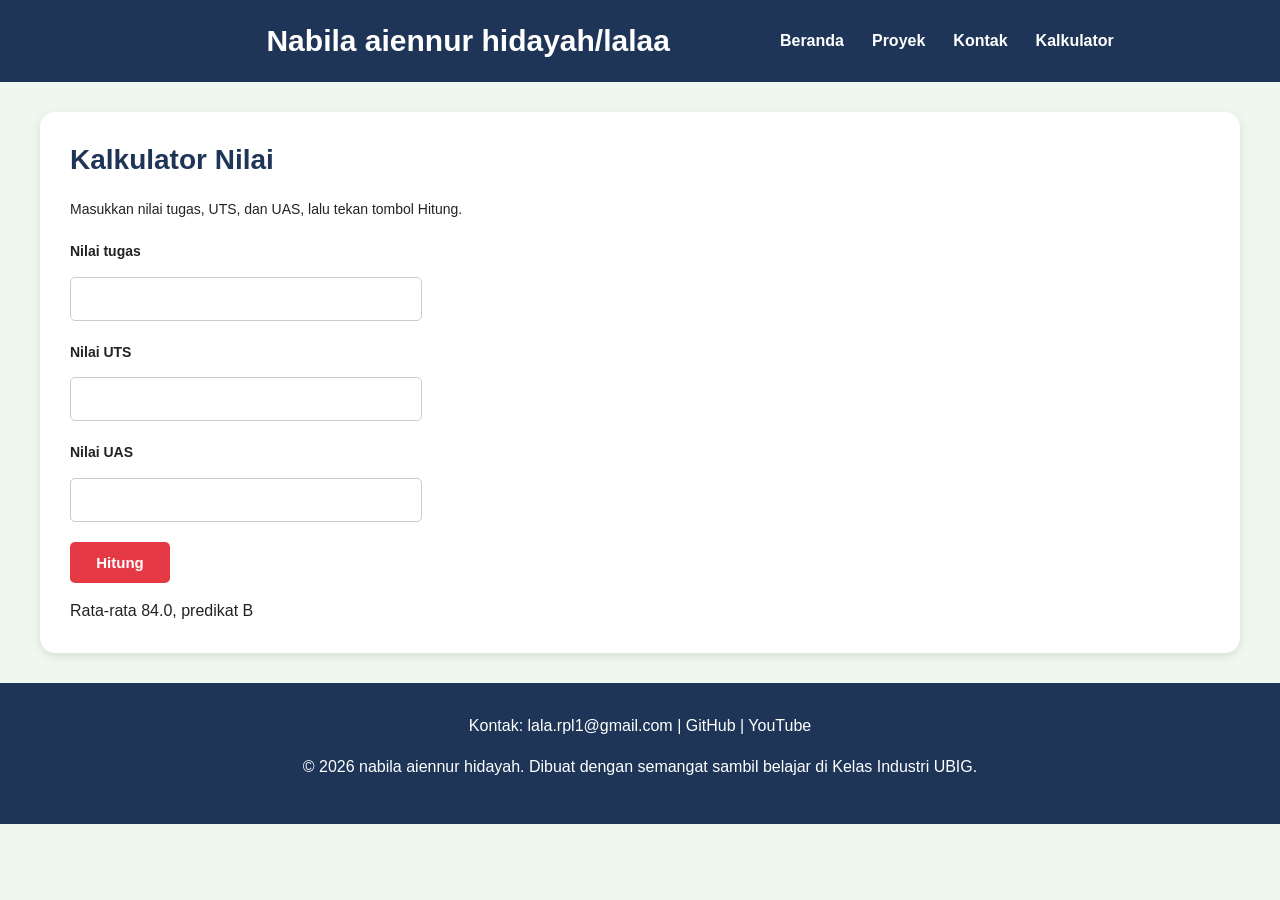
==== kalkulator.html @ 1052ee77 "feat: tambah latihan javascript dasar" ====
<!DOCTYPE html>
<html lang="id">

<head>
    <meta charset="UTF-8">
    <meta name="viewport" content="width=device-width, initial-scale=1.0">
    <title>Kalkulator Nilai</title>
    <link rel="stylesheet" href="css/style.css">
</head>

<body>

    <div class="browser">

        <div class="browser-header">
            <div class="dots">
                <span class="red"></span>
                <span class="yellow"></span>
                <span class="green"></span>
            </div>

        </div>

        <header>
            <h3>nabila aiennur hidayah</h3>

            <div class="container navbar">
                <h1>Nabila aiennur hidayah/lalaa</h1>
                <nav class="menu-laptop">
                    <ul>
                        <li><a href="index.html">Beranda</a></li>
                        <li><a href="proyek.html">Proyek</a></li>
                        <li><a href="kontak.html">Kontak</a></li>
                        <li><a href="kalkulator.html">Kalkulator</a></li>
                    </ul>
                </nav>
            </div>
        </header>

        <main>
            <div class="card">

                <h2>Kalkulator Nilai</h2>

                <p>
                    Masukkan nilai tugas, UTS, dan UAS, lalu tekan tombol Hitung.
                </p>

                <form id="formNilai">

                    <label for="tugas">Nilai tugas</label>
                    <input type="number" id="tugas" required>

                    <label for="uts">Nilai UTS</label>
                    <input type="number" id="uts" required>

                    <label for="uas">Nilai UAS</label>
                    <input type="number" id="uas" required>

                    <button type="submit">Hitung</button>

                </form>

                <div id="hasil">
                    Rata-rata 84.0, predikat B
                </div>

            </div>
        </main>

        <footer>
            <p>
                Kontak: lala.rpl1@gmail.com |
                GitHub | YouTube
            </p>

            <p>
                © 2026 nabila aiennur hidayah. Dibuat dengan semangat sambil belajar di Kelas Industri UBIG.
            </p>
        </footer>

    </div>

    <script src="js/kalkulator.js"></script>

</body>

</html>
---- css/style.css ----
/* Gaya portofolio Nabila aiennur hidayah/lalaa
   Palet: #1D3557 (utama), #E63946 (aksen), #F1FAEE (latar)
   Huruf: Poppins (judul), Inter (isi)
   Tata letak: mobile first, titik ubah 768px (tablet) dan 1024px (laptop) */

/* 1. Reset */
* {
  box-sizing: border-box;
  margin: 0;
}

img {
  max-width: 100%;
  height: auto;
}

/* 2. Dasar halaman: warna dan huruf */
body {
  font-family: "Inter", Arial, sans-serif;
  font-size: 1rem;
  line-height: 1.6;
  color: #333333;
  background-color: #F1FAEE;
}

h1, h2, h3 {
  font-family: "Poppins", Arial, sans-serif;
  color: #1D3557;
  line-height: 1.3;
}

h2 {
  margin-bottom: 0.75rem;
}

p, ul, ol {
  margin-bottom: 1rem;
}

a {
  color: #E63946;
}

/* 3. Wadah, header, dan menu */
.container {
  max-width: 1100px;
  margin: 0 auto;
  padding: 0 1rem;
}

header {
  background-color: #1D3557;
  color: #FFFFFF;
  padding: 1rem 0;
}

header h1 {
  color: #FFFFFF;
  font-size: 1.5rem;
}

.navbar {
  display: flex;
  flex-wrap: wrap;
  justify-content: space-between;
  align-items: center;
  gap: 0.5rem;
}

nav ul {
  display: flex;
  gap: 0.25rem;
  padding: 0;
  margin: 0;
  list-style: none;
}

nav a {
  display: inline-block;
  padding: 0.5rem 0.75rem;
  border-radius: 6px;
  color: #FFFFFF;
  font-weight: 600;
  text-decoration: none;
}

/* Tantangan: menu ponsel buka-tutup dengan details */
.menu-laptop {
  display: none;
}

.menu-ponsel summary {
  padding: 0.5rem 0.75rem;
  border: 1px solid #FFFFFF;
  border-radius: 6px;
  font-weight: 600;
  cursor: pointer;
}

.menu-ponsel ul {
  flex-direction: column;
  margin-top: 0.5rem;
}

/* 4. Isi utama, hero, dan kartu */
main {
  padding: 1.5rem 0;
}

.hero {
  display: flex;
  flex-direction: column;
  align-items: center;
  gap: 1.5rem;
  padding: 1rem 0 2rem;
  text-align: center;
}

.hero img {
  border: 4px solid #E63946;
  border-radius: 50%;
}

.hero h2 {
  font-size: 2rem;
}

.tombol {
  display: inline-block;
  padding: 0.75rem 1.5rem;
  border-radius: 6px;
  background-color: #E63946;
  color: #FFFFFF;
  font-weight: 600;
  text-decoration: none;
}

.kartu {
  background-color: #FFFFFF;
  padding: 1rem;
  margin-bottom: 1.5rem;
  border: 1px solid #DDDDDD;
  border-radius: 12px;
  box-shadow: 0 4px 12px rgba(0, 0, 0, 0.08);
}

.daftar-kartu {
  display: flex;
  flex-wrap: wrap;
  gap: 1.5rem;
  margin-bottom: 1.5rem;
}

.daftar-kartu .kartu {
  flex: 1 1 280px;
  margin-bottom: 0;
}

article img {
  border-radius: 8px;
  border: 1px solid #DDDDDD;
}

/* 5. Tabel */
table {
  border-collapse: collapse;
}

caption {
  font-weight: 600;
  text-align: left;
  margin-bottom: 0.5rem;
}

th, td {
  border: 1px solid #CCCCCC;
  padding: 0.5rem 0.75rem;
  text-align: left;
}

th {
  background-color: #1D3557;
  color: #FFFFFF;
}

/* 6. Form */
label {
  font-weight: 600;
}

input, select, textarea {
  width: 100%;
  max-width: 22rem;
  padding: 0.6rem;
  margin-top: 0.25rem;
  border: 1px solid #CCCCCC;
  border-radius: 6px;
  font-family: inherit;
  font-size: 1rem;
}

button {
  padding: 0.75rem 1.5rem;
  border: none;
  border-radius: 6px;
  background-color: #E63946;
  color: #FFFFFF;
  font-family: inherit;
  font-size: 1rem;
  font-weight: 600;
  cursor: pointer;
}

/* 7. Footer */
footer {
  background-color: #1D3557;
  color: #F1FAEE;
  text-align: center;
  padding: 1.5rem;
}

footer p {
  margin-bottom: 0.25rem;
}

footer a {
  color: #FFFFFF;
}

/* 8. Tablet: lebar layar 768px ke atas */
@media (min-width: 768px) {
  .menu-laptop {
    display: block;
  }

  .menu-ponsel {
    display: none;
  }

  .hero {
    flex-direction: row;
    padding: 2rem 0 3rem;
    text-align: left;
  }

  .kartu {
    padding: 1.5rem;
  }
}

/* 9. Laptop: lebar layar 1024px ke atas */
@media (min-width: 1024px) {
  main {
    padding: 2.5rem 0;
  }

  .hero {
    gap: 3rem;
  }

  .hero h2 {
    font-size: 2.75rem;
  }
}
* {
    margin: 0;
    padding: 0;
    box-sizing: border-box;
}

body {
    font-family: Arial, sans-serif;
    background-color: #eeeeee;
    font-size: 14px;
}

 * {
    margin: 0;
    padding: 0;
    box-sizing: border-box;
}

body {
    font-family: Arial, sans-serif;
    background-color: #eff8ee;
    color: #222;
}


/* Navbar */
header {
    background-color: #1e3557;
    color: white;
    width: 100%;
    padding: 20px 30px;

    display: flex;
    flex-direction: row;
    flex-wrap: nowrap;
    justify-content: center;
    align-items: center;
    gap: 25px;
}

header h1 {
    font-size: 30px;
    font-weight: bold;
    white-space: nowrap;
    margin: 0;
    transform: translateX(-90PX);
}

header nav {
    display: flex;
    flex-direction: row;
    flex-wrap: nowrap;
    align-items: center;
    gap: 30px;
}

header nav a {
    color: white;
    text-decoration: none;
    font-size: 16px;
    font-weight: bold;
    white-space: nowrap;
}


/* Memperbaiki lebar halaman */
html,
body {
    width: 100%;
    margin: 0;
    padding: 0;
    overflow-x: hidden;
}

main {
    width: 100%;
}

.card {
    width: 100%;
    max-width: 100%;
}
/* Bagian utama */
main {
    min-height: 500px;
    padding: 30px 40px;
}

/* Kotak kalkulator */
.card {
    background-color: white;
    padding: 30px;
    border-radius: 15px;
    box-shadow: 0 3px 10px rgba(0, 0, 0, 0.1);
    width: 100%;
}

.card h2 {
    color: #1e3557;
    font-size: 28px;
    margin-bottom: 20px;
}

.card p {
    margin-bottom: 20px;
}

/* Form */
form {
    display: flex;
    flex-direction: column;
    width: 440px;
    max-width: 100%;
}

label {
    font-weight: bold;
    margin-bottom: 10px;
}

input {
    padding: 12px;
    margin-bottom: 20px;
    border: 1px solid #ccc;
    border-radius: 5px;
    font-size: 16px;
}

button {
    background-color: #e63946;
    color: white;
    border: none;
    border-radius: 5px;
    padding: 12px;
    width: 100px;
    font-size: 15px;
    cursor: pointer;
}

button:hover {
    background-color: #c92a37;
}

#hasil {
    margin-top: 15px;
    font-size: 16px;
}

/* Footer */
footer {
    background-color: #1e3557;
    color: white;
    text-align: center;
    padding: 30px 15px;
    font-size: 16px;
}

footer p {
    margin-bottom: 15px;
}
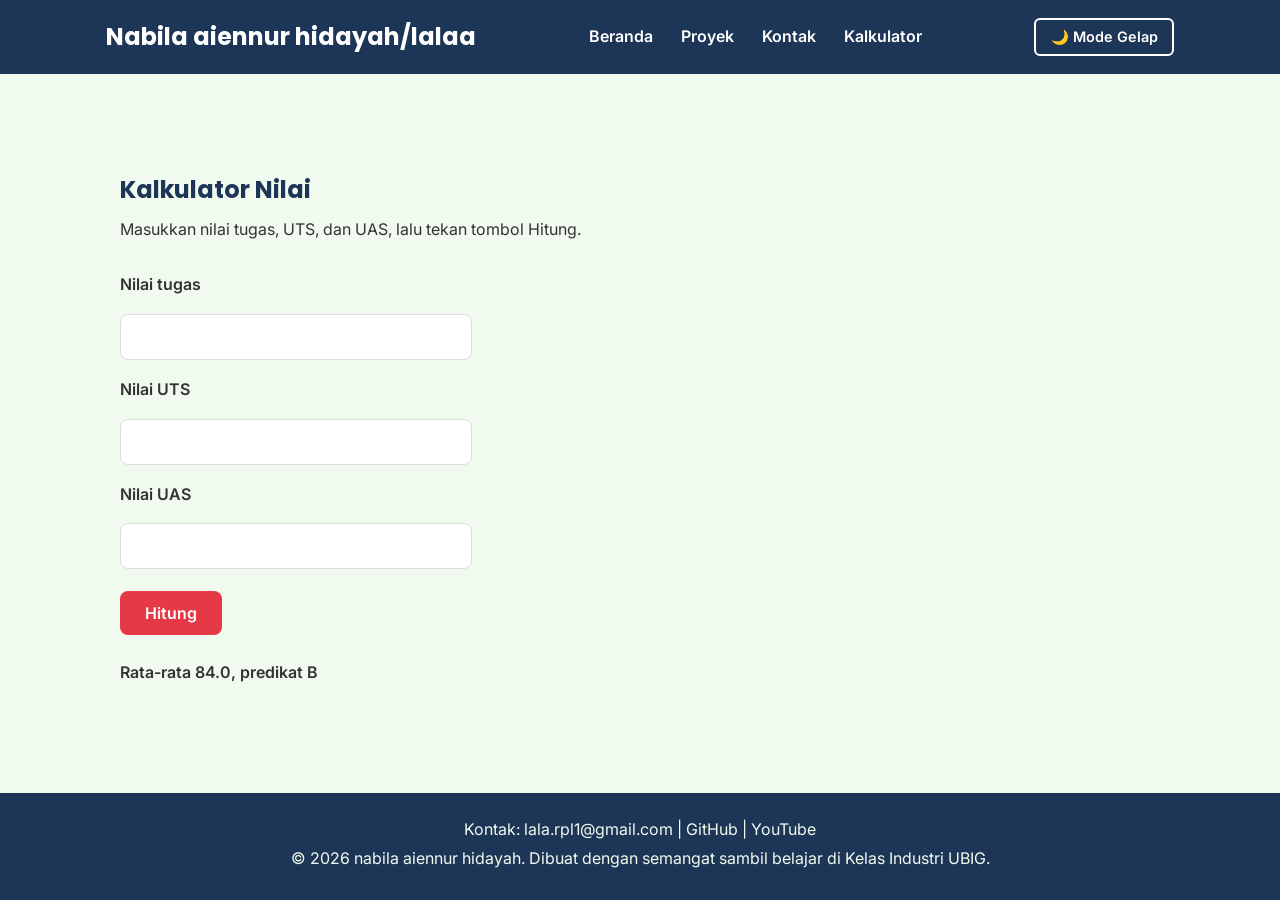
==== commit 7073e8aa: "update project" ====
--- a/kalkulator.html
+++ b/kalkulator.html
@@ -5,79 +5,91 @@
     <meta charset="UTF-8">
     <meta name="viewport" content="width=device-width, initial-scale=1.0">
     <title>Kalkulator Nilai</title>
+    <link rel="icon" href="img/IMG20250812063908.jpg">
+    <link rel="preconnect" href="https://fonts.googleapis.com">
+    <link rel="preconnect" href="https://fonts.gstatic.com" crossorigin>
+    <link href="https://fonts.googleapis.com/css2?family=Inter:wght@400;600&family=poppins:wght@600;700&display=swap"
+        rel="stylesheet">
     <link rel="stylesheet" href="css/style.css">
+    <script src="js/main.js" defer></script>
+    <script src="js/Tema.js" defer></script>
+    <script src="js/latihan.js" defer></script>
 </head>
 
 <body>
+    <header>
 
-    <div class="browser">
+        <div class="container navbar">
+            <h1>Nabila aiennur hidayah/lalaa</h1>
+            <nav class="menu-laptop">
+                <ul>
+                    <li><a href="index.html">Beranda</a></li>
+                    <li><a href="proyek.html">Proyek</a></li>
+                    <li><a href="kontak.html">Kontak</a></li>
+                    <li><a href="kalkulator.html">Kalkulator</a></li>
+                </ul>
+            </nav>
 
-        <div class="browser-header">
-            <div class="dots">
-                <span class="red"></span>
-                <span class="yellow"></span>
-                <span class="green"></span>
+        <button type="button" id="button-tema" class="tombol-tema">
+            🌙Mode Gelap
+        </button>
+        
+            <!-- Tantangan: menu ponsel yang bisa dibuka-tutup -->
+        <details class="menu-ponsel">
+            <summary>Menu</summary>
+            <nav>
+                <ul>
+                    <li><a href="index.html">Beranda</a></li>
+                    <li><a href="proyek.html">Proyek</a></li>
+                    <li><a href="kontak.html">Kontak</a></li>
+                    <li><a href="kalkulator.html">Kalkulator</a></li>
+                </ul>
+            </nav>
+        </details>
+      </div>
+    </header>
+
+    <main>
+        <div class="card">
+
+            <h2>Kalkulator Nilai</h2>
+
+            <p>
+                Masukkan nilai tugas, UTS, dan UAS, lalu tekan tombol Hitung.
+            </p>
+
+            <form id="formNilai">
+
+                <label for="tugas">Nilai tugas</label>
+                <input type="number" id="tugas" required>
+
+                <label for="uts">Nilai UTS</label>
+                <input type="number" id="uts" required>
+
+                <label for="uas">Nilai UAS</label>
+                <input type="number" id="uas" required>
+
+                <button type="submit">Hitung</button>
+
+            </form>
+
+            <div id="hasil">
+                Rata-rata 84.0, predikat B
             </div>
 
         </div>
+    </main>
 
-        <header>
-            <h3>nabila aiennur hidayah</h3>
+    <footer>
+        <p>
+            Kontak: lala.rpl1@gmail.com |
+            GitHub | YouTube
+        </p>
 
-            <div class="container navbar">
-                <h1>Nabila aiennur hidayah/lalaa</h1>
-                <nav class="menu-laptop">
-                    <ul>
-                        <li><a href="index.html">Beranda</a></li>
-                        <li><a href="proyek.html">Proyek</a></li>
-                        <li><a href="kontak.html">Kontak</a></li>
-                        <li><a href="kalkulator.html">Kalkulator</a></li>
-                    </ul>
-                </nav>
-            </div>
-        </header>
-
-        <main>
-            <div class="card">
-
-                <h2>Kalkulator Nilai</h2>
-
-                <p>
-                    Masukkan nilai tugas, UTS, dan UAS, lalu tekan tombol Hitung.
-                </p>
-
-                <form id="formNilai">
-
-                    <label for="tugas">Nilai tugas</label>
-                    <input type="number" id="tugas" required>
-
-                    <label for="uts">Nilai UTS</label>
-                    <input type="number" id="uts" required>
-
-                    <label for="uas">Nilai UAS</label>
-                    <input type="number" id="uas" required>
-
-                    <button type="submit">Hitung</button>
-
-                </form>
-
-                <div id="hasil">
-                    Rata-rata 84.0, predikat B
-                </div>
-
-            </div>
-        </main>
-
-        <footer>
-            <p>
-                Kontak: lala.rpl1@gmail.com |
-                GitHub | YouTube
-            </p>
-
-            <p>
-                © 2026 nabila aiennur hidayah. Dibuat dengan semangat sambil belajar di Kelas Industri UBIG.
-            </p>
-        </footer>
+        <p>
+            © 2026 nabila aiennur hidayah. Dibuat dengan semangat sambil belajar di Kelas Industri UBIG.
+        </p>
+    </footer>
 
     </div>
 
--- a/css/style.css
+++ b/css/style.css
@@ -1,4 +1,4 @@
-/* Gaya portofolio Nabila aiennur hidayah/lalaa
+/* Gaya portofolio Nabila aiennur hidayah
    Palet: #1D3557 (utama), #E63946 (aksen), #F1FAEE (latar)
    Huruf: Poppins (judul), Inter (isi)
    Tata letak: mobile first, titik ubah 768px (tablet) dan 1024px (laptop) */
@@ -15,17 +15,32 @@
 }
 
 /* 2. Dasar halaman: warna dan huruf */
+/* PENANDA FOOTER: body dibuat setinggi layar dan disusun vertikal. */
+:root {
+  --warna-utama: #1D3557;
+  --warna-judul: #1D3557;
+  --warna-aksen: #E63946;
+  --warna-tautan: #E63946;
+  --warna-latar: #F1FAEE;
+  --warna-teks: #333333;
+  --warna-kartu: #FFFFFF;
+  --warna-garis: #DDDDDD;
+}
+
 body {
+  display: flex;
+  flex-direction: column;
+  min-height: 100vh;
   font-family: "Inter", Arial, sans-serif;
   font-size: 1rem;
   line-height: 1.6;
-  color: #333333;
-  background-color: #F1FAEE;
+  color: var(--warna-teks);
+  background-color: var(--warna-latar);
 }
 
 h1, h2, h3 {
   font-family: "Poppins", Arial, sans-serif;
-  color: #1D3557;
+  color: var(--warna-judul);
   line-height: 1.3;
 }
 
@@ -38,7 +53,7 @@
 }
 
 a {
-  color: #E63946;
+  color: var(--warna-tautan);
 }
 
 /* 3. Wadah, header, dan menu */
@@ -49,7 +64,7 @@
 }
 
 header {
-  background-color: #1D3557;
+  background-color: var(--warna-utama);
   color: #FFFFFF;
   padding: 1rem 0;
 }
@@ -103,7 +118,9 @@
 }
 
 /* 4. Isi utama, hero, dan kartu */
+/* PENANDA FOOTER: main mengisi ruang kosong sebelum footer. */
 main {
+  flex: 1;
   padding: 1.5rem 0;
 }
 
@@ -129,17 +146,17 @@
   display: inline-block;
   padding: 0.75rem 1.5rem;
   border-radius: 6px;
-  background-color: #E63946;
+  background-color: var(--warna-aksen);
   color: #FFFFFF;
   font-weight: 600;
   text-decoration: none;
 }
 
 .kartu {
-  background-color: #FFFFFF;
+  background-color: var(--warna-kartu);
   padding: 1rem;
   margin-bottom: 1.5rem;
-  border: 1px solid #DDDDDD;
+  border: 1px solid var(--warna-garis);
   border-radius: 12px;
   box-shadow: 0 4px 12px rgba(0, 0, 0, 0.08);
 }
@@ -158,7 +175,7 @@
 
 article img {
   border-radius: 8px;
-  border: 1px solid #DDDDDD;
+  border: 1px solid var(--warna-garis);
 }
 
 /* 5. Tabel */
@@ -173,13 +190,13 @@
 }
 
 th, td {
-  border: 1px solid #CCCCCC;
+  border: 1px solid var(--warna-garis);
   padding: 0.5rem 0.75rem;
   text-align: left;
 }
 
 th {
-  background-color: #1D3557;
+  background-color: var(--warna-utama);
   color: #FFFFFF;
 }
 
@@ -193,8 +210,10 @@
   max-width: 22rem;
   padding: 0.6rem;
   margin-top: 0.25rem;
-  border: 1px solid #CCCCCC;
-  border-radius: 6px;
+  border: 1px solid var(--warna-garis);
+  border-radius: 6px;
+  color: var(--warna-teks);
+  background-color: var(--warna-kartu);
   font-family: inherit;
   font-size: 1rem;
 }
@@ -203,7 +222,7 @@
   padding: 0.75rem 1.5rem;
   border: none;
   border-radius: 6px;
-  background-color: #E63946;
+  background-color: var(--warna-aksen);
   color: #FFFFFF;
   font-family: inherit;
   font-size: 1rem;
@@ -213,7 +232,7 @@
 
 /* 7. Footer */
 footer {
-  background-color: #1D3557;
+  background-color: var(--warna-utama);
   color: #F1FAEE;
   text-align: center;
   padding: 1.5rem;
@@ -262,163 +281,109 @@
     font-size: 2.75rem;
   }
 }
-* {
-    margin: 0;
-    padding: 0;
+
+/* 10. Tombol tema, filter, dan label kategori */
+.tombol-tema {
+  padding: 0.5rem 0.9rem;
+  border: 2px solid #FFFFFF;
+  background-color: transparent;
+  font-size: 0.9rem;
+}
+
+.filter-proyek {
+  display: flex;
+  flex-wrap: wrap;
+  gap: 0.5rem;
+  margin-bottom: 1rem;
+}
+
+.filter-proyek-tombol {
+  padding: 0.5rem 0.9rem;
+}
+
+.filter-proyek-tombol.aktif {
+  background-color: var(--warna-utama);
+}
+
+.label {
+  display: inline-block;
+  margin-bottom: 0.5rem;
+  color: var(--warna-aksen);
+  font-weight: 600;
+}
+
+/* 11. Tema gelap */
+body.gelap {
+  --warna-utama: #24364B;
+  --warna-judul: #E3E8EE;
+  --warna-aksen: #FF7B86;
+  --warna-tautan: #FF9AA2;
+  --warna-latar: #121A24;
+  --warna-teks: #E3E8EE;
+  --warna-kartu: #1C2938;
+  --warna-garis: #3A4A5D;
+}
+
+
+/* ===== KALKULATOR NILAI ===== */
+
+main .card {
+    width: 100%;
+    max-width: 1100px;
+    margin: 30px auto;
+    padding: 30px;
     box-sizing: border-box;
-}
-
-body {
-    font-family: Arial, sans-serif;
-    background-color: #eeeeee;
-    font-size: 14px;
-}
-
- * {
-    margin: 0;
-    padding: 0;
-    box-sizing: border-box;
-}
-
-body {
-    font-family: Arial, sans-serif;
-    background-color: #eff8ee;
-    color: #222;
-}
-
-
-/* Navbar */
-header {
-    background-color: #1e3557;
-    color: white;
-    width: 100%;
-    padding: 20px 30px;
-
-    display: flex;
-    flex-direction: row;
-    flex-wrap: nowrap;
-    justify-content: center;
-    align-items: center;
-    gap: 25px;
-}
-
-header h1 {
-    font-size: 30px;
-    font-weight: bold;
-    white-space: nowrap;
-    margin: 0;
-    transform: translateX(-90PX);
-}
-
-header nav {
-    display: flex;
-    flex-direction: row;
-    flex-wrap: nowrap;
-    align-items: center;
-    gap: 30px;
-}
-
-header nav a {
-    color: white;
-    text-decoration: none;
-    font-size: 16px;
-    font-weight: bold;
-    white-space: nowrap;
-}
-
-
-/* Memperbaiki lebar halaman */
-html,
-body {
-    width: 100%;
-    margin: 0;
-    padding: 0;
-    overflow-x: hidden;
-}
-
-main {
-    width: 100%;
-}
-
-.card {
-    width: 100%;
-    max-width: 100%;
-}
-/* Bagian utama */
-main {
-    min-height: 500px;
-    padding: 30px 40px;
-}
-
-/* Kotak kalkulator */
-.card {
-    background-color: white;
-    padding: 30px;
     border-radius: 15px;
-    box-shadow: 0 3px 10px rgba(0, 0, 0, 0.1);
-    width: 100%;
-}
-
-.card h2 {
-    color: #1e3557;
-    font-size: 28px;
-    margin-bottom: 20px;
-}
-
-.card p {
-    margin-bottom: 20px;
-}
-
-/* Form */
-form {
+}
+
+/* Form kalkulator */
+#formNilai {
     display: flex;
     flex-direction: column;
-    width: 440px;
-    max-width: 100%;
-}
-
-label {
-    font-weight: bold;
-    margin-bottom: 10px;
-}
-
-input {
+    align-items: flex-start;
+    gap: 12px;
+    width: 100%;
+    max-width: 470px;
+    margin-top: 25px;
+}
+
+/* Label input */
+#formNilai label {
+    display: block;
+    font-weight: 600;
+    margin-top: 5px;
+}
+
+/* Kotak input */
+#formNilai input {
+    width: 100%;
     padding: 12px;
-    margin-bottom: 20px;
-    border: 1px solid #ccc;
-    border-radius: 5px;
-    font-size: 16px;
-}
-
-button {
-    background-color: #e63946;
-    color: white;
-    border: none;
-    border-radius: 5px;
-    padding: 12px;
-    width: 100px;
-    font-size: 15px;
+    box-sizing: border-box;
+    border-radius: 8px;
+}
+
+/* Tombol hitung */
+#formNilai button {
+    padding: 12px 25px;
+    margin-top: 10px;
+    border-radius: 8px;
     cursor: pointer;
 }
 
-button:hover {
-    background-color: #c92a37;
-}
-
+/* Hasil kalkulasi */
 #hasil {
-    margin-top: 15px;
-    font-size: 16px;
-}
-
-/* Footer */
-footer {
-    background-color: #1e3557;
-    color: white;
-    text-align: center;
-    padding: 30px 15px;
-    font-size: 16px;
-}
-
-footer p {
-    margin-bottom: 15px;
+    margin-top: 25px;
+    font-weight: 600;
+}
+
+/* Tampilan HP */
+@media (max-width: 600px) {
+    main .card {
+        padding: 20px;
+        margin: 20px auto;
+    }
+
+    #formNilai {
+        max-width: 100%;
+    }
 }
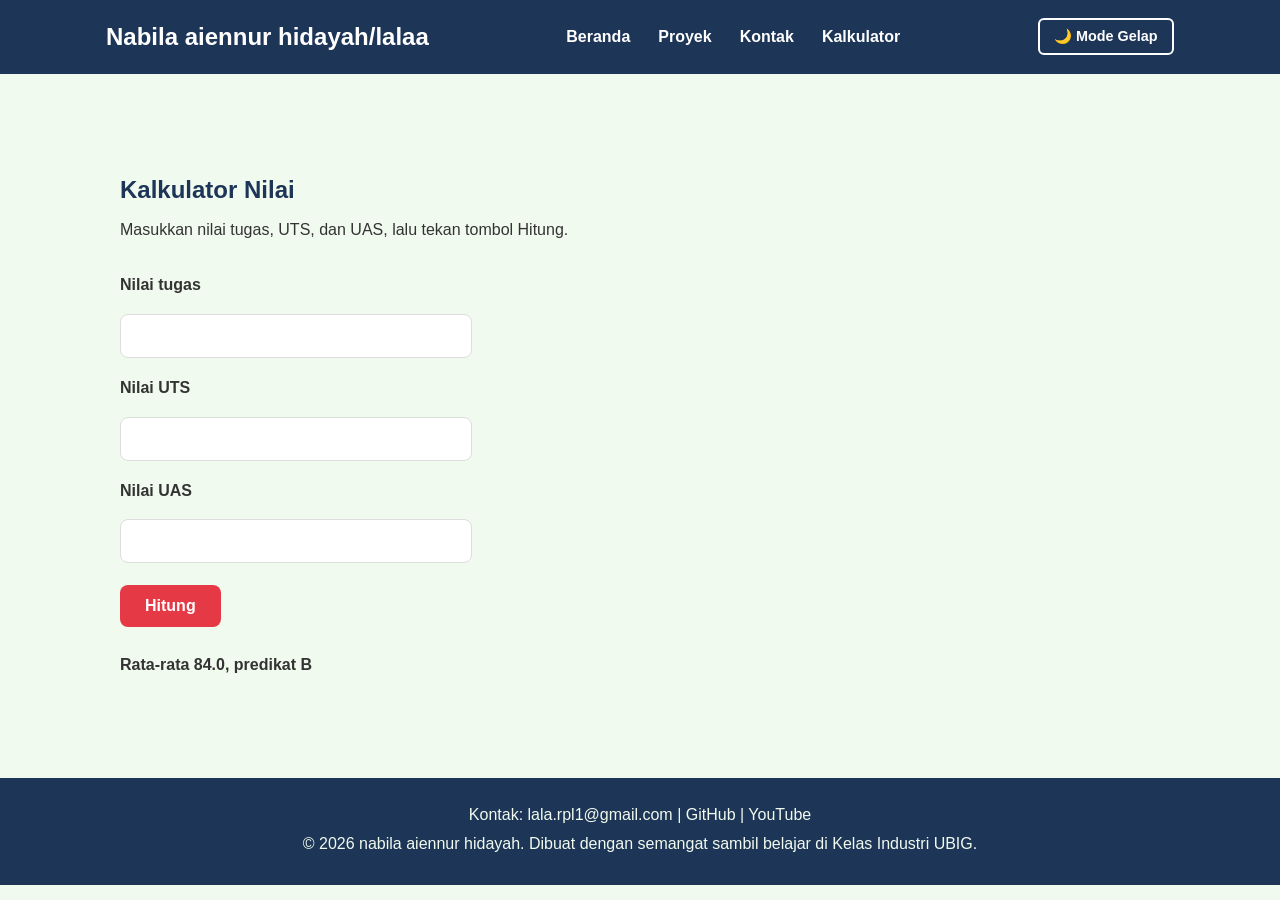
==== commit be37ad82: "uploud ulang tugas" ====
--- a/kalkulator.html
+++ b/kalkulator.html
@@ -5,91 +5,82 @@
     <meta charset="UTF-8">
     <meta name="viewport" content="width=device-width, initial-scale=1.0">
     <title>Kalkulator Nilai</title>
-    <link rel="icon" href="img/IMG20250812063908.jpg">
-    <link rel="preconnect" href="https://fonts.googleapis.com">
-    <link rel="preconnect" href="https://fonts.gstatic.com" crossorigin>
-    <link href="https://fonts.googleapis.com/css2?family=Inter:wght@400;600&family=poppins:wght@600;700&display=swap"
-        rel="stylesheet">
     <link rel="stylesheet" href="css/style.css">
     <script src="js/main.js" defer></script>
+    <script src="js/kalkulator.js" defer></script>
     <script src="js/Tema.js" defer></script>
-    <script src="js/latihan.js" defer></script>
 </head>
 
 <body>
-    <header>
 
-        <div class="container navbar">
-            <h1>Nabila aiennur hidayah/lalaa</h1>
-            <nav class="menu-laptop">
-                <ul>
-                    <li><a href="index.html">Beranda</a></li>
-                    <li><a href="proyek.html">Proyek</a></li>
-                    <li><a href="kontak.html">Kontak</a></li>
-                    <li><a href="kalkulator.html">Kalkulator</a></li>
-                </ul>
-            </nav>
+    <div class="browser">
 
-        <button type="button" id="button-tema" class="tombol-tema">
-            🌙Mode Gelap
-        </button>
-        
-            <!-- Tantangan: menu ponsel yang bisa dibuka-tutup -->
-        <details class="menu-ponsel">
-            <summary>Menu</summary>
-            <nav>
-                <ul>
-                    <li><a href="index.html">Beranda</a></li>
-                    <li><a href="proyek.html">Proyek</a></li>
-                    <li><a href="kontak.html">Kontak</a></li>
-                    <li><a href="kalkulator.html">Kalkulator</a></li>
-                </ul>
-            </nav>
-        </details>
-      </div>
-    </header>
-
-    <main>
-        <div class="card">
-
-            <h2>Kalkulator Nilai</h2>
-
-            <p>
-                Masukkan nilai tugas, UTS, dan UAS, lalu tekan tombol Hitung.
-            </p>
-
-            <form id="formNilai">
-
-                <label for="tugas">Nilai tugas</label>
-                <input type="number" id="tugas" required>
-
-                <label for="uts">Nilai UTS</label>
-                <input type="number" id="uts" required>
-
-                <label for="uas">Nilai UAS</label>
-                <input type="number" id="uas" required>
-
-                <button type="submit">Hitung</button>
-
-            </form>
-
-            <div id="hasil">
-                Rata-rata 84.0, predikat B
+        <div class="browser-header">
+            <div class="dots">
+                <span class="red"></span>
+                <span class="yellow"></span>
+                <span class="green"></span>
             </div>
 
         </div>
-    </main>
 
-    <footer>
-        <p>
-            Kontak: lala.rpl1@gmail.com |
-            GitHub | YouTube
-        </p>
+        <header>
+            <div class="container navbar">
+                <h1>Nabila aiennur hidayah/lalaa</h1>
+                <nav class="menu-laptop">
+                    <ul>
+                        <li><a href="index.html">Beranda</a></li>
+                        <li><a href="proyek.html">Proyek</a></li>
+                        <li><a href="kontak.html">Kontak</a></li>
+                        <li><a href="kalkulator.html">Kalkulator</a></li>
+                    </ul>
+                </nav>
+            </details>
+                <button type="button" class="tombol-tema" id="btn-tema">🌙 Mode Gelap</button>
+            </div>
+        </header>
 
-        <p>
-            © 2026 nabila aiennur hidayah. Dibuat dengan semangat sambil belajar di Kelas Industri UBIG.
-        </p>
-    </footer>
+        <main>
+            <div class="card">
+
+                <h2>Kalkulator Nilai</h2>
+
+                <p>
+                    Masukkan nilai tugas, UTS, dan UAS, lalu tekan tombol Hitung.
+                </p>
+
+                <form id="formNilai">
+
+                    <label for="tugas">Nilai tugas</label>
+                    <input type="number" id="tugas" required>
+
+                    <label for="uts">Nilai UTS</label>
+                    <input type="number" id="uts" required>
+
+                    <label for="uas">Nilai UAS</label>
+                    <input type="number" id="uas" required>
+
+                    <button type="submit">Hitung</button>
+
+                </form>
+
+                <div id="hasil">
+                    Rata-rata 84.0, predikat B
+                </div>
+
+            </div>
+        </main>
+
+        <footer>
+            <p>
+                Kontak: lala.rpl1@gmail.com |
+                GitHub | YouTube
+            </p>
+
+            <p>
+                © 2026 nabila aiennur hidayah. Dibuat dengan semangat sambil belajar di Kelas Industri UBIG.
+            </p>
+        </footer>
 
     </div>
 
--- a/css/style.css
+++ b/css/style.css
@@ -386,4 +386,393 @@
     #formNilai {
         max-width: 100%;
     }
+  }
+/* Gaya portofolio Nabila aiennur hidayah
+   Palet: #1D3557 (utama), #E63946 (aksen), #F1FAEE (latar)
+   Huruf: Poppins (judul), Inter (isi)
+   Tata letak: mobile first, titik ubah 768px (tablet) dan 1024px (laptop) */
+
+/* 1. Reset */
+* {
+  box-sizing: border-box;
+  margin: 0;
+}
+
+img {
+  max-width: 100%;
+  height: auto;
+}
+
+/* 2. Dasar halaman: warna dan huruf */
+/* PENANDA FOOTER: body dibuat setinggi layar dan disusun vertikal. */
+:root {
+  --warna-utama: #1D3557;
+  --warna-judul: #1D3557;
+  --warna-aksen: #E63946;
+  --warna-tautan: #E63946;
+  --warna-latar: #F1FAEE;
+  --warna-teks: #333333;
+  --warna-kartu: #FFFFFF;
+  --warna-garis: #DDDDDD;
+}
+
+body {
+  display: flex;
+  flex-direction: column;
+  min-height: 100vh;
+  font-family: "Inter", Arial, sans-serif;
+  font-size: 1rem;
+  line-height: 1.6;
+  color: var(--warna-teks);
+  background-color: var(--warna-latar);
+}
+
+h1, h2, h3 {
+  font-family: "Poppins", Arial, sans-serif;
+  color: var(--warna-judul);
+  line-height: 1.3;
+}
+
+h2 {
+  margin-bottom: 0.75rem;
+}
+
+p, ul, ol {
+  margin-bottom: 1rem;
+}
+
+a {
+  color: var(--warna-tautan);
+}
+
+/* 3. Wadah, header, dan menu */
+.container {
+  max-width: 1100px;
+  margin: 0 auto;
+  padding: 0 1rem;
+}
+
+header {
+  background-color: var(--warna-utama);
+  color: #FFFFFF;
+  padding: 1rem 0;
+}
+
+header h1 {
+  color: #FFFFFF;
+  font-size: 1.5rem;
+}
+
+.navbar {
+  display: flex;
+  flex-wrap: wrap;
+  justify-content: space-between;
+  align-items: center;
+  gap: 0.5rem;
+}
+
+nav ul {
+  display: flex;
+  gap: 0.25rem;
+  padding: 0;
+  margin: 0;
+  list-style: none;
+}
+
+nav a {
+  display: inline-block;
+  padding: 0.5rem 0.75rem;
+  border-radius: 6px;
+  color: #FFFFFF;
+  font-weight: 600;
+  text-decoration: none;
+}
+
+/* Tantangan: menu ponsel buka-tutup dengan details */
+.menu-laptop {
+  display: none;
+}
+
+.menu-ponsel summary {
+  padding: 0.5rem 0.75rem;
+  border: 1px solid #FFFFFF;
+  border-radius: 6px;
+  font-weight: 600;
+  cursor: pointer;
+}
+
+.menu-ponsel ul {
+  flex-direction: column;
+  margin-top: 0.5rem;
+}
+
+/* 4. Isi utama, hero, dan kartu */
+/* PENANDA FOOTER: main mengisi ruang kosong sebelum footer. */
+main {
+  flex: 1;
+  padding: 1.5rem 0;
+}
+
+.hero {
+  display: flex;
+  flex-direction: column;
+  align-items: center;
+  gap: 1.5rem;
+  padding: 1rem 0 2rem;
+  text-align: center;
+}
+
+.hero img {
+  border: 4px solid #E63946;
+  border-radius: 50%;
+}
+
+.hero h2 {
+  font-size: 2rem;
+}
+
+.tombol {
+  display: inline-block;
+  padding: 0.75rem 1.5rem;
+  border-radius: 6px;
+  background-color: var(--warna-aksen);
+  color: #FFFFFF;
+  font-weight: 600;
+  text-decoration: none;
+}
+
+.kartu {
+  background-color: var(--warna-kartu);
+  padding: 1rem;
+  margin-bottom: 1.5rem;
+  border: 1px solid var(--warna-garis);
+  border-radius: 12px;
+  box-shadow: 0 4px 12px rgba(0, 0, 0, 0.08);
+}
+
+.daftar-kartu {
+  display: flex;
+  flex-wrap: wrap;
+  gap: 1.5rem;
+  margin-bottom: 1.5rem;
+}
+
+.daftar-kartu .kartu {
+  flex: 1 1 280px;
+  margin-bottom: 0;
+}
+
+article img {
+  border-radius: 8px;
+  border: 1px solid var(--warna-garis);
+}
+
+/* 5. Tabel */
+table {
+  border-collapse: collapse;
+}
+
+caption {
+  font-weight: 600;
+  text-align: left;
+  margin-bottom: 0.5rem;
+}
+
+th, td {
+  border: 1px solid var(--warna-garis);
+  padding: 0.5rem 0.75rem;
+  text-align: left;
+}
+
+th {
+  background-color: var(--warna-utama);
+  color: #FFFFFF;
+}
+
+/* 6. Form */
+label {
+  font-weight: 600;
+}
+
+input, select, textarea {
+  width: 100%;
+  max-width: 22rem;
+  padding: 0.6rem;
+  margin-top: 0.25rem;
+  border: 1px solid var(--warna-garis);
+  border-radius: 6px;
+  color: var(--warna-teks);
+  background-color: var(--warna-kartu);
+  font-family: inherit;
+  font-size: 1rem;
+}
+
+button {
+  padding: 0.75rem 1.5rem;
+  border: none;
+  border-radius: 6px;
+  background-color: var(--warna-aksen);
+  color: #FFFFFF;
+  font-family: inherit;
+  font-size: 1rem;
+  font-weight: 600;
+  cursor: pointer;
+}
+
+/* 7. Footer */
+footer {
+  background-color: var(--warna-utama);
+  color: #F1FAEE;
+  text-align: center;
+  padding: 1.5rem;
+}
+
+footer p {
+  margin-bottom: 0.25rem;
+}
+
+footer a {
+  color: #FFFFFF;
+}
+
+/* 8. Tablet: lebar layar 768px ke atas */
+@media (min-width: 768px) {
+  .menu-laptop {
+    display: block;
+  }
+
+  .menu-ponsel {
+    display: none;
+  }
+
+  .hero {
+    flex-direction: row;
+    padding: 2rem 0 3rem;
+    text-align: left;
+  }
+
+  .kartu {
+    padding: 1.5rem;
+  }
+}
+
+/* 9. Laptop: lebar layar 1024px ke atas */
+@media (min-width: 1024px) {
+  main {
+    padding: 2.5rem 0;
+  }
+
+  .hero {
+    gap: 3rem;
+  }
+
+  .hero h2 {
+    font-size: 2.75rem;
+  }
+}
+
+/* 10. Tombol tema, filter, dan label kategori */
+.tombol-tema {
+  padding: 0.5rem 0.9rem;
+  border: 2px solid #FFFFFF;
+  background-color: transparent;
+  font-size: 0.9rem;
+}
+
+.filter-proyek {
+  display: flex;
+  flex-wrap: wrap;
+  gap: 0.5rem;
+  margin-bottom: 1rem;
+}
+
+.filter-proyek-tombol {
+  padding: 0.5rem 0.9rem;
+}
+
+.filter-proyek-tombol.aktif {
+  background-color: var(--warna-utama);
+}
+
+.label {
+  display: inline-block;
+  margin-bottom: 0.5rem;
+  color: var(--warna-aksen);
+  font-weight: 600;
+}
+
+/* 11. Tema gelap */
+body.gelap {
+  --warna-utama: #24364B;
+  --warna-judul: #E3E8EE;
+  --warna-aksen: #FF7B86;
+  --warna-tautan: #FF9AA2;
+  --warna-latar: #121A24;
+  --warna-teks: #E3E8EE;
+  --warna-kartu: #1C2938;
+  --warna-garis: #3A4A5D;
+}
+
+
+/* ===== KALKULATOR NILAI ===== */
+
+main .card {
+    width: 100%;
+    max-width: 1100px;
+    margin: 30px auto;
+    padding: 30px;
+    box-sizing: border-box;
+    border-radius: 15px;
+}
+
+/* Form kalkulator */
+#formNilai {
+    display: flex;
+    flex-direction: column;
+    align-items: flex-start;
+    gap: 12px;
+    width: 100%;
+    max-width: 470px;
+    margin-top: 25px;
+}
+
+/* Label input */
+#formNilai label {
+    display: block;
+    font-weight: 600;
+    margin-top: 5px;
+}
+
+/* Kotak input */
+#formNilai input {
+    width: 100%;
+    padding: 12px;
+    box-sizing: border-box;
+    border-radius: 8px;
+}
+
+/* Tombol hitung */
+#formNilai button {
+    padding: 12px 25px;
+    margin-top: 10px;
+    border-radius: 8px;
+    cursor: pointer;
+}
+
+/* Hasil kalkulasi */
+#hasil {
+    margin-top: 25px;
+    font-weight: 600;
+}
+
+/* Tampilan HP */
+@media (max-width: 600px) {
+    main .card {
+        padding: 20px;
+        margin: 20px auto;
+    }
+
+    #formNilai {
+        max-width: 100%;
+    }
 }
